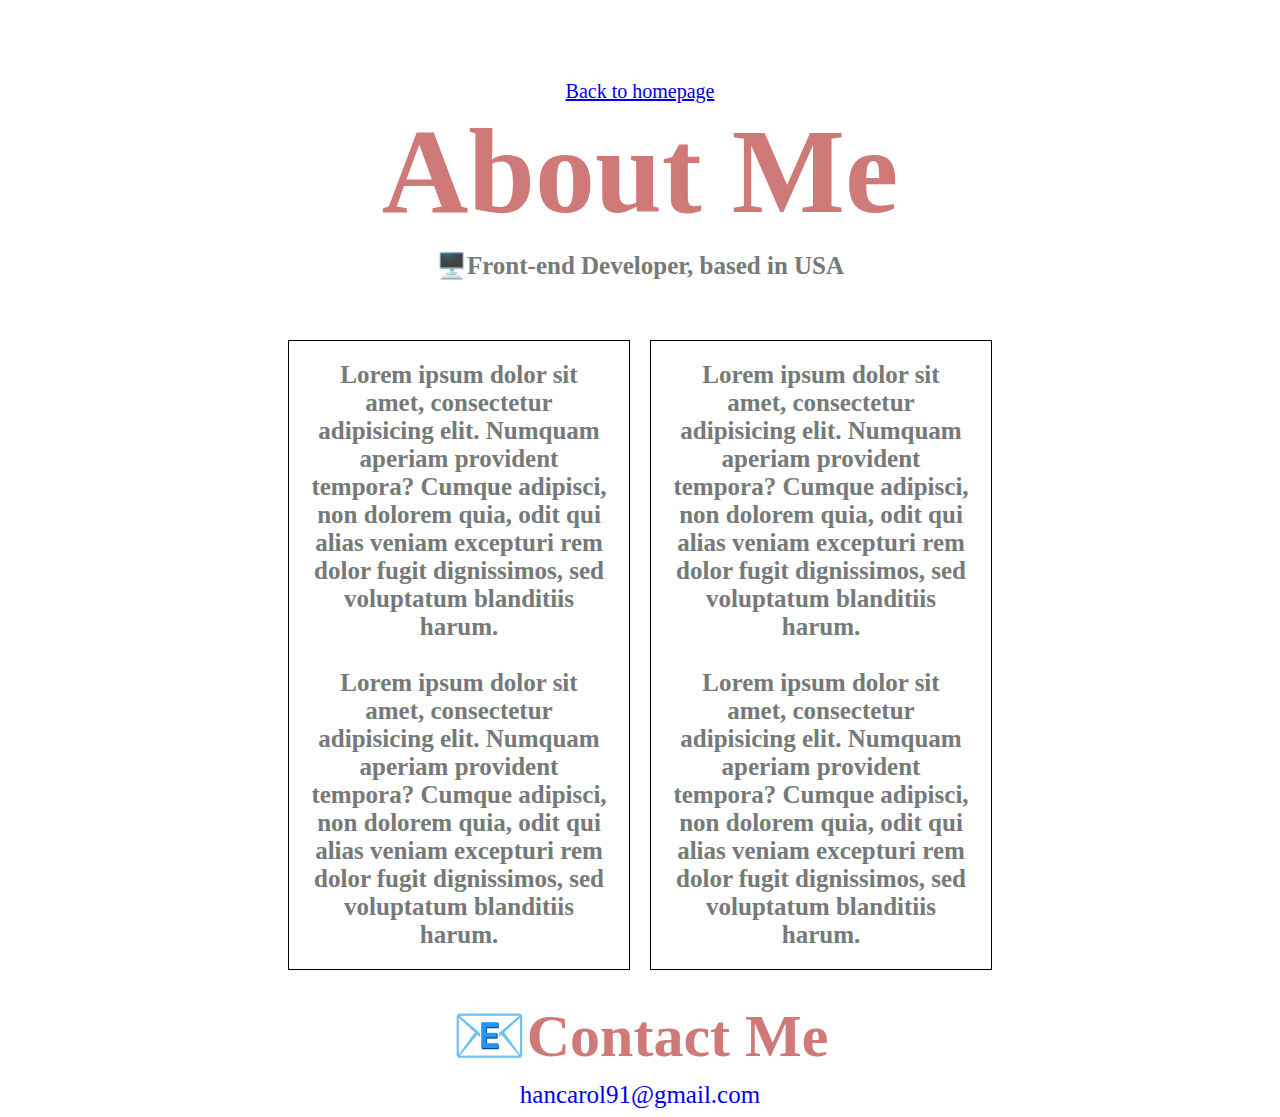
==== about.html @ 01b7a975 "added about.html as a multi-page document, added css and index.html as a start of the portfolio" ====
<!DOCTYPE html>
<html lang="en">
  <head>
    <meta charset="UTF-8" />
    <meta name="viewport" content="width=device-width, initial-scale=1.0" />
    <meta http-equiv="X-UA-Compatible" content="ie=edge" />
    <linkrel="stylesheet"href="https://stackpath.bootstrapcdn.com/bootstrap/4.3.1/css/bootstrap.min.css"integrity="sha384-ggOyR0iXCbMQv3Xipma34MD+dH/1fQ784/j6cY/iJTQUOhcWr7x9JvoRxT2MZw1T"crossorigin="anonymous">
    <link rel="stylesheet" href="styles.css" />

    <title>Document</title>
  </head>
  <body>
    <a href="index.html" id="homepage">Back to homepage</a>

    <h1>
      About Me
    </h1>
    <p>🖥️Front-end Developer, based in USA</p>
    <div class="paragraphs">
<p class="paragraph-one"> 
    Lorem ipsum dolor sit amet, consectetur adipisicing elit. Numquam
    aperiam provident tempora? Cumque adipisci, non dolorem quia, odit qui
    alias veniam excepturi rem dolor fugit dignissimos, sed voluptatum
    blanditiis harum.
    <br/>
    <br/>
    Lorem ipsum dolor sit amet, consectetur adipisicing elit. Numquam
    aperiam provident tempora? Cumque adipisci, non dolorem quia, odit qui
    alias veniam excepturi rem dolor fugit dignissimos, sed voluptatum
    blanditiis harum.
    
    </p>
<p class="paragraph-two">
    Lorem ipsum dolor sit amet, consectetur adipisicing elit. Numquam
    aperiam provident tempora? Cumque adipisci, non dolorem quia, odit qui
    alias veniam excepturi rem dolor fugit dignissimos, sed voluptatum
    blanditiis harum.
    <br/>
    <br/>
    Lorem ipsum dolor sit amet, consectetur adipisicing elit. Numquam
    aperiam provident tempora? Cumque adipisci, non dolorem quia, odit qui
    alias veniam excepturi rem dolor fugit dignissimos, sed voluptatum
    blanditiis harum.
    </p>
</div>
    <p id="contact">📧Contact Me</p>
    <a href="mailto:hancarol91@gmail.com" id="email"> hancarol91@gmail.com </a>
  </body>
</html>
---- styles.css ----
:root {
  --primary-color: #6643b5;
  --secondary-color: #cf7979;
  --tertiary-color: #757a79;
}
body {
  text-align: center;
  margin-top: 80px;
}
h1 {
  font-size: 120px;
  margin: 0;
  color: var(--secondary-color);
}

h2 {
  font-size: 50px;
  margin-bottom: 0;
  color: var(--tertiary-color);
}

p {
  font-size: 25px;
  font-weight: bold;
  margin: 10px;
  color: var(--tertiary-color);
}
.main-buttons {
  display: flex;
  flex-direction: row;
  justify-content: center;
  gap: 50px;
}

.buttons {
  border: 1px solid var(--primary-color);
  text-decoration: none;
  padding: 30px 15px;
  display: inline-block;
  border-radius: 15px;
  color: var(--primary-color);
  margin-top: 60px;
  font-size: 30px;
}

.paragraphs {
  display: flex;
  justify-content: center;
  margin-top: 50px;
}

.paragraph-one,
.paragraph-two {
  border: 1px solid black;
  padding: 20px;
  text-align: center;
  max-width: 300px;
}

#contact-me {
  color: white;
  background-color: var(--primary-color);
}
#contact {
  margin-top: 20px;
  font-size: 60px;
  color: var(--secondary-color);
}

#homepage {
  font-size: 20px;
}

#email {
  font-size: 25px;
  text-decoration: none;
}
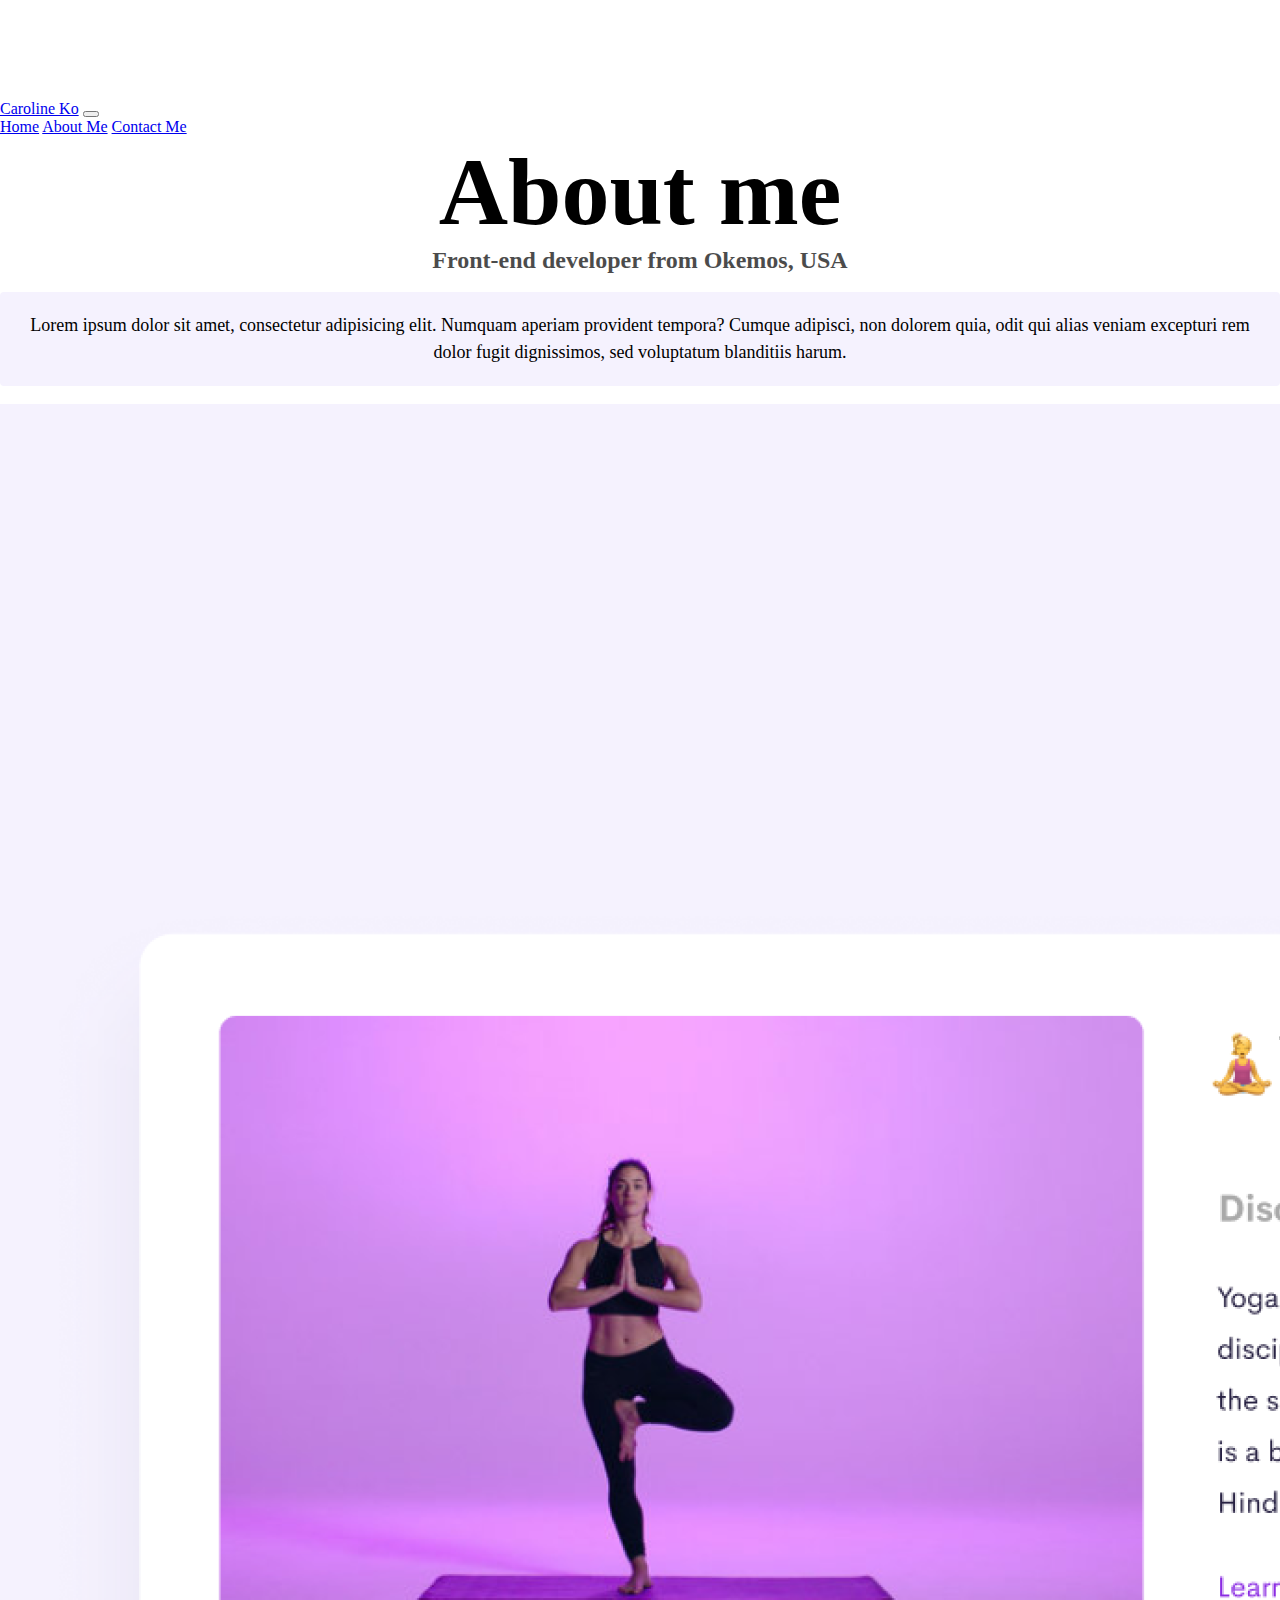
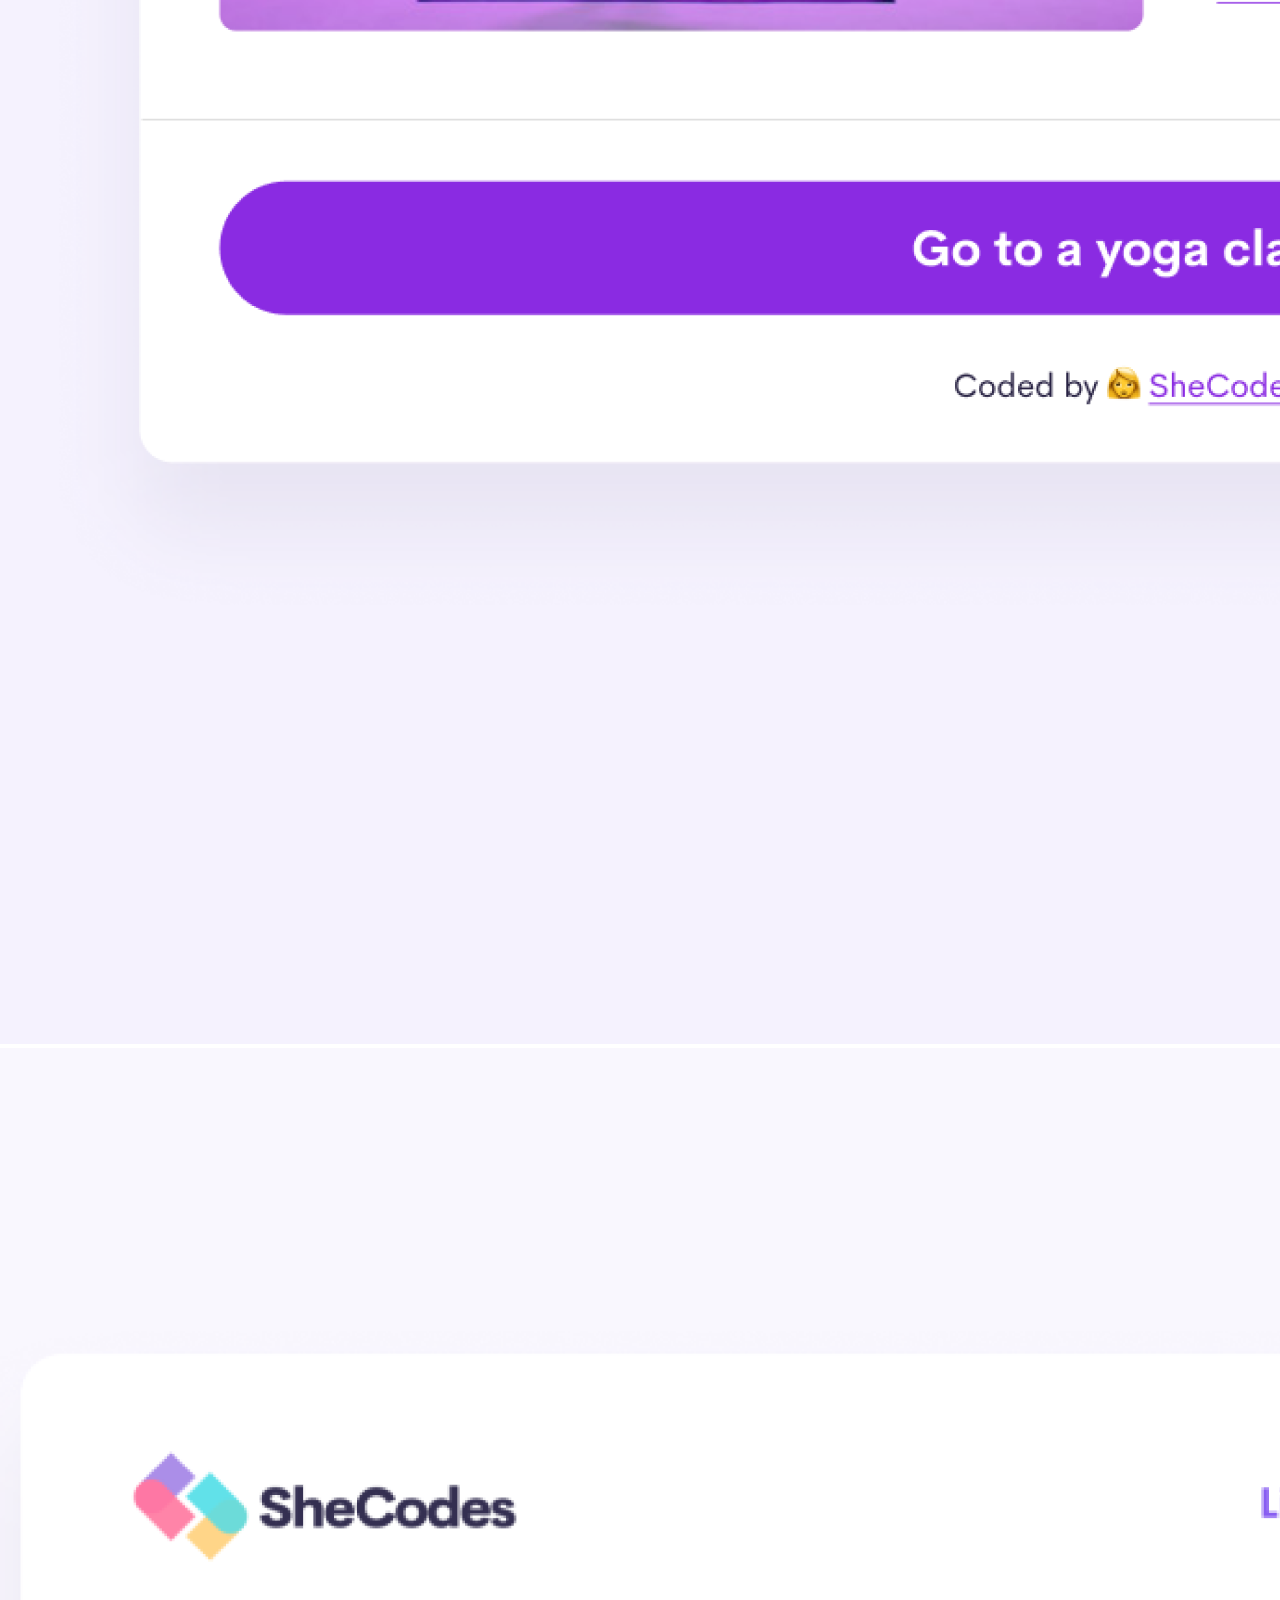
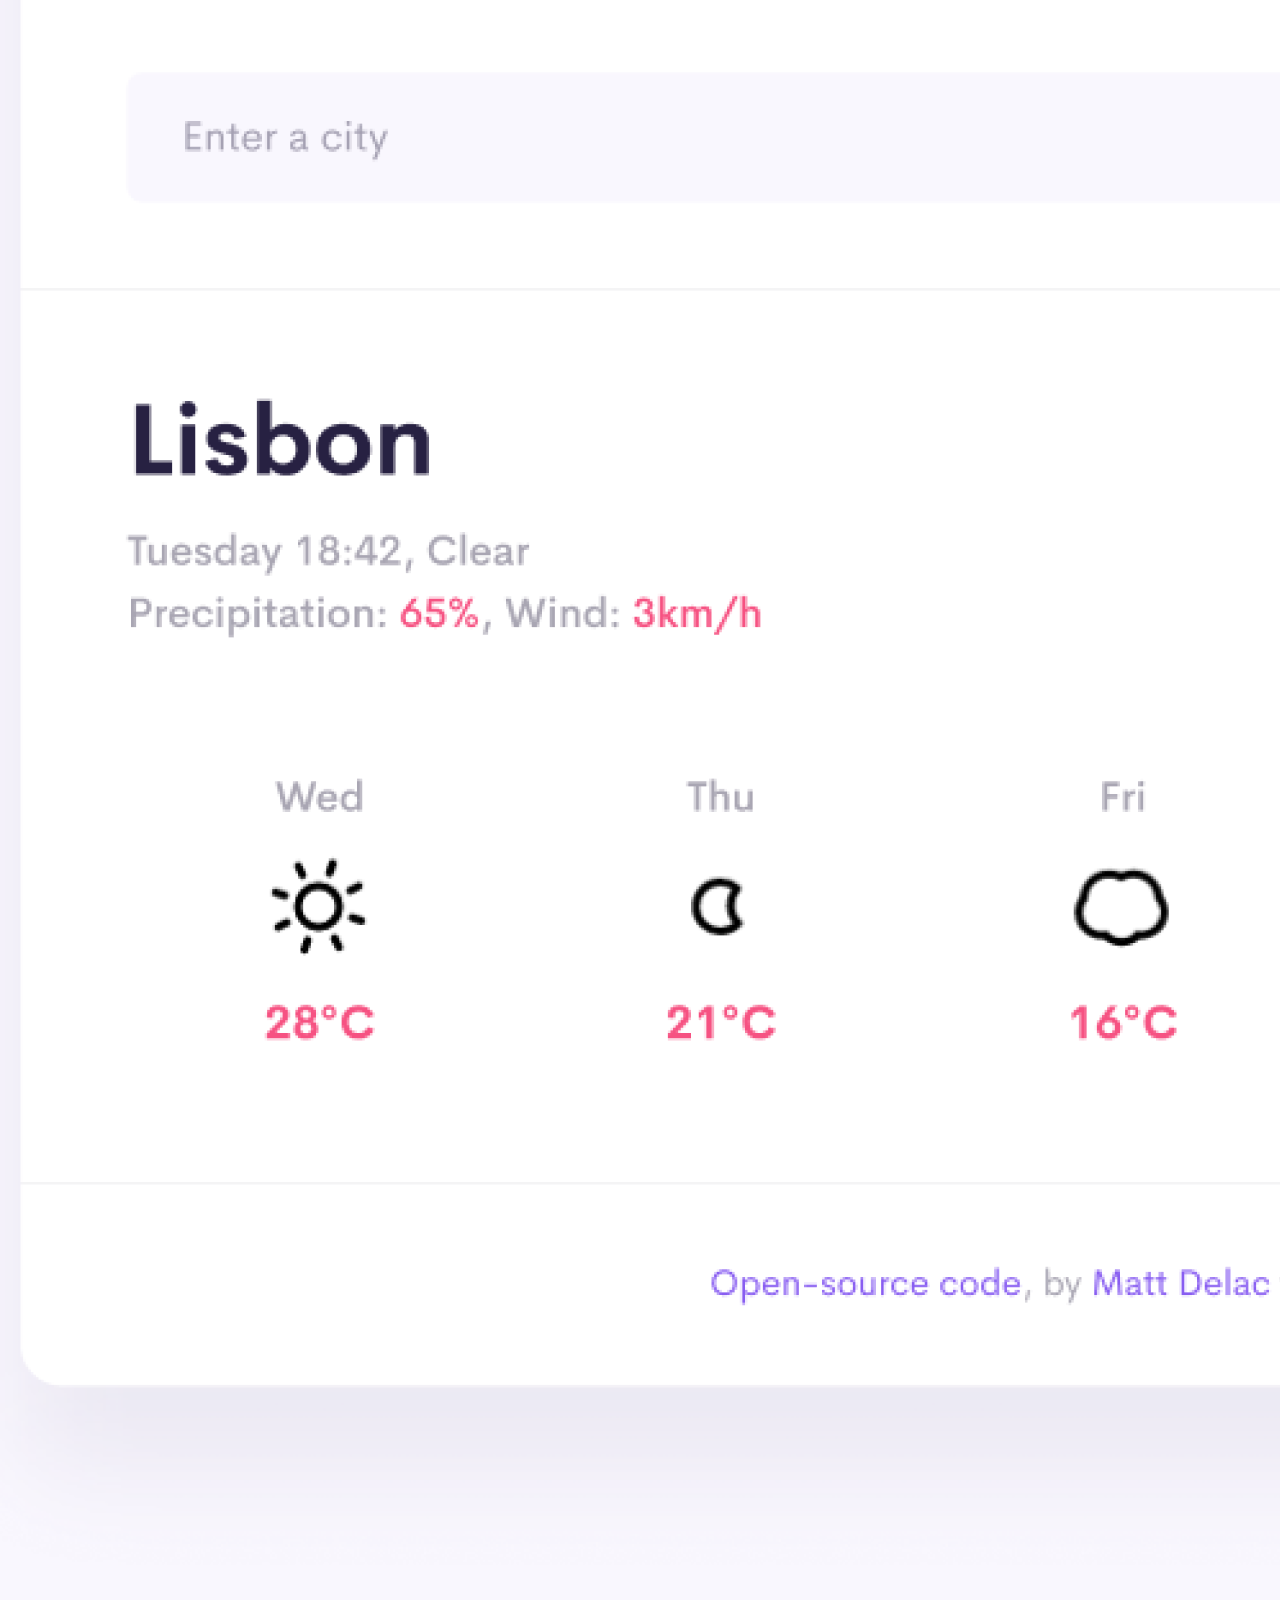
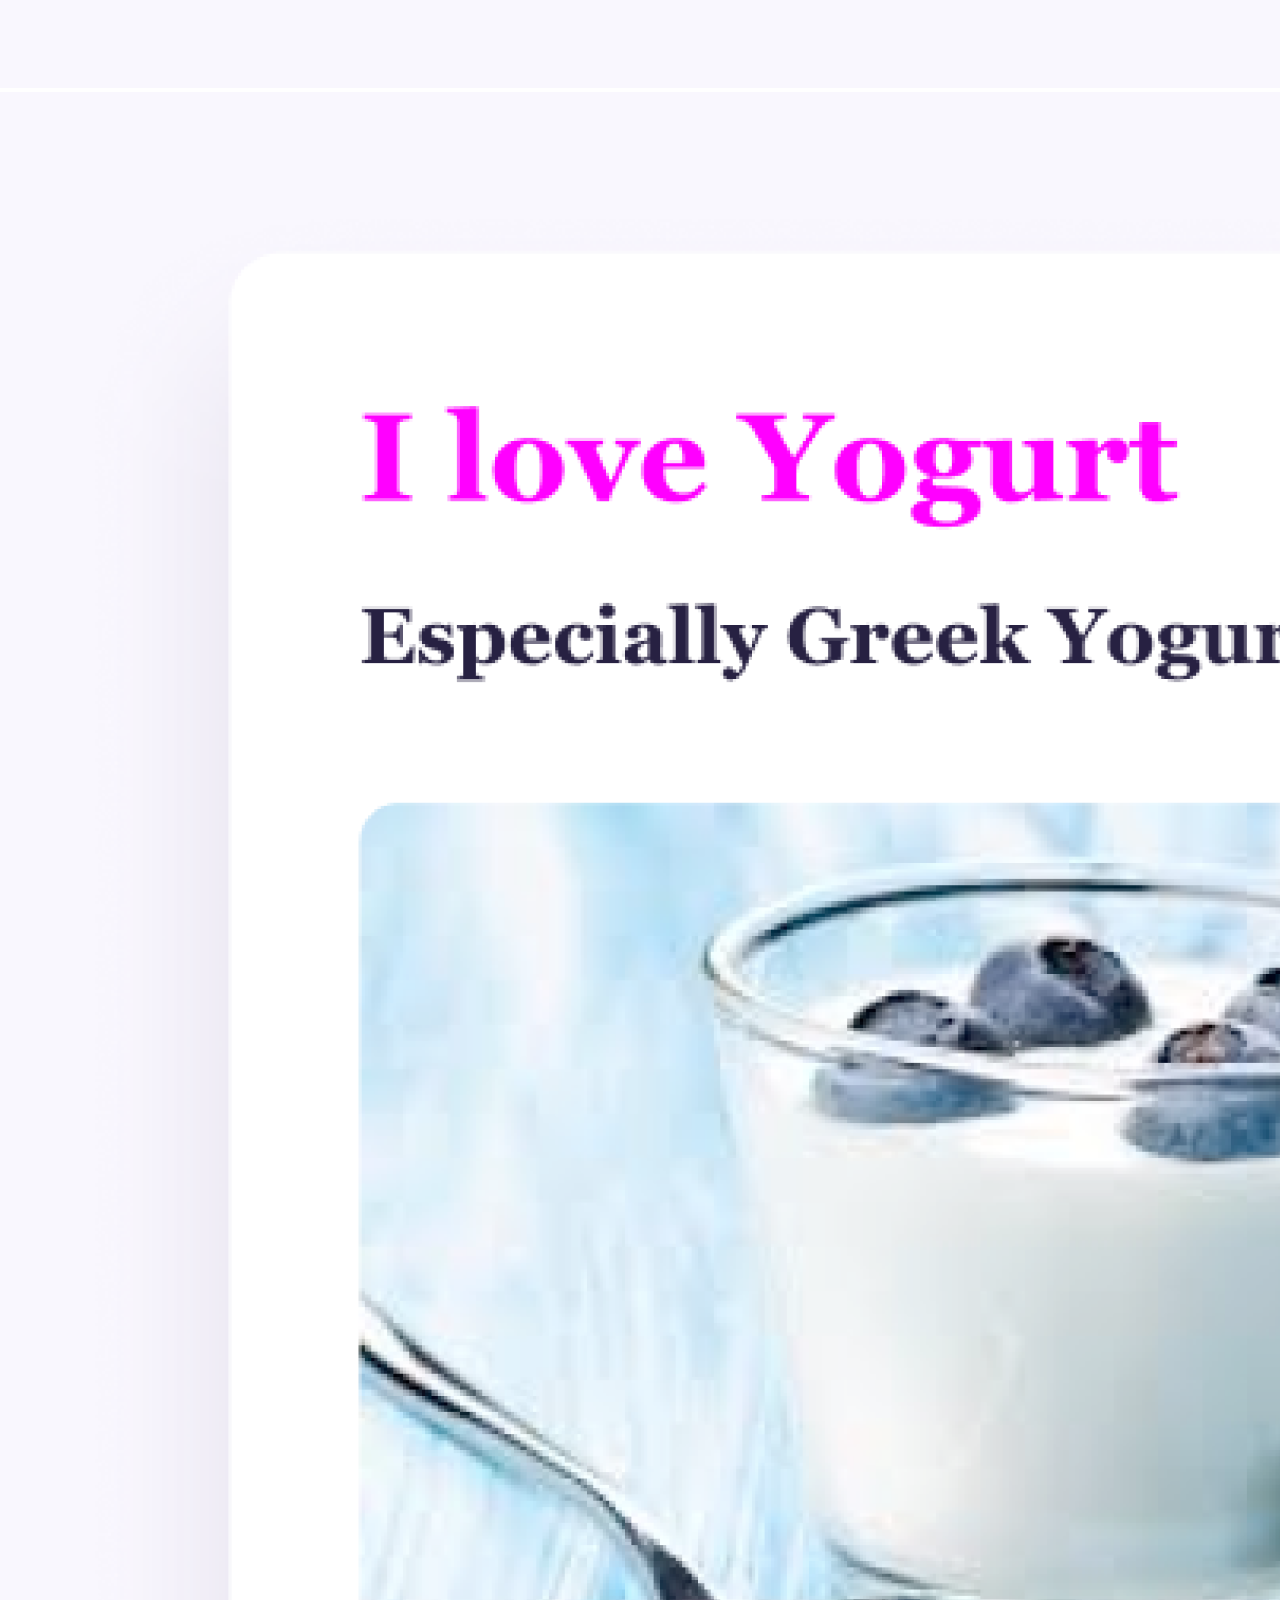
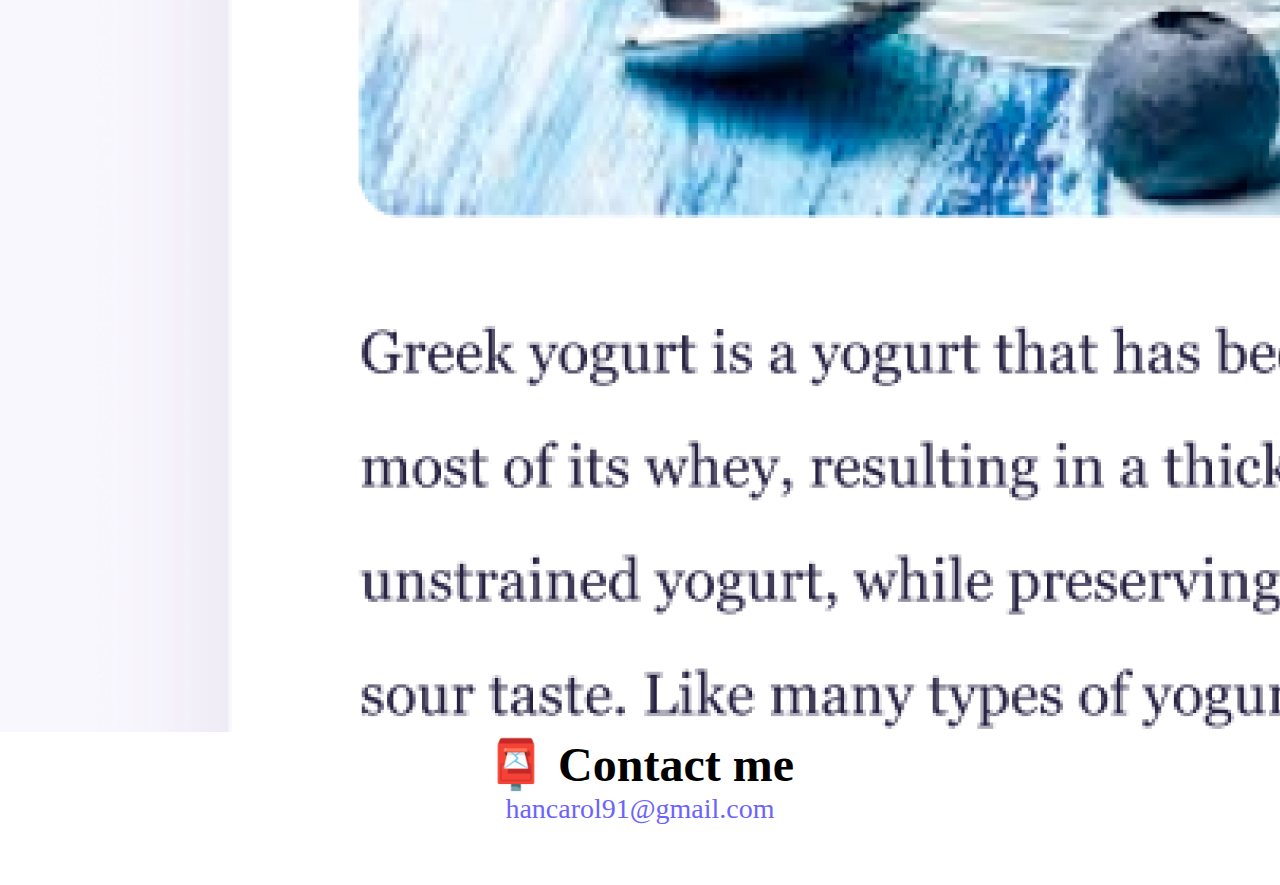
==== commit 5e2c03be: "updated the layout of the multi-page html and css, added navbar" ====
--- a/about.html
+++ b/about.html
@@ -2,48 +2,77 @@
 <html lang="en">
   <head>
     <meta charset="UTF-8" />
+    <meta http-equiv="X-UA-Compatible" content="IE=edge" />
     <meta name="viewport" content="width=device-width, initial-scale=1.0" />
-    <meta http-equiv="X-UA-Compatible" content="ie=edge" />
-    <linkrel="stylesheet"href="https://stackpath.bootstrapcdn.com/bootstrap/4.3.1/css/bootstrap.min.css"integrity="sha384-ggOyR0iXCbMQv3Xipma34MD+dH/1fQ784/j6cY/iJTQUOhcWr7x9JvoRxT2MZw1T"crossorigin="anonymous">
+    <link
+      href="https://cdn.jsdelivr.net/npm/bootstrap@5.0.2/dist/css/bootstrap.min.css"
+      rel="stylesheet"
+      integrity="sha384-EVSTQN3/azprG1Anm3QDgpJLIm9Nao0Yz1ztcQTwFspd3yD65VohhpuuCOmLASjC"
+      crossorigin="anonymous"
+    />
     <link rel="stylesheet" href="styles.css" />
-
-    <title>Document</title>
+    <title>About Caroline Ko</title>
   </head>
   <body>
-    <a href="index.html" id="homepage">Back to homepage</a>
+    <nav class="navbar navbar-expand-lg navbar-light bg-light fixed-top">
+      <div class="container-fluid">
+        <a class="navbar-brand" href="#">Caroline Ko</a>
+        <button
+          class="navbar-toggler"
+          type="button"
+          data-bs-toggle="collapse"
+          data-bs-target="#navbarNavAltMarkup"
+          aria-controls="navbarNavAltMarkup"
+          aria-expanded="false"
+          aria-label="Toggle navigation"
+        >
+          <span class="navbar-toggler-icon"></span>
+        </button>
+        <div class="collapse navbar-collapse" id="navbarNavAltMarkup">
+          <div class="navbar-nav">
+            <a class="nav-link" aria-current="page" href="index.html"
+              >Home</a
+            >
+            <a class="nav-link active" href="about.html">About Me</a>
+            <a class="nav-link " href="about.html#contact">Contact Me</a>
+          </div>
+        </div>
+      </div>
+    </nav>
 
-    <h1>
-      About Me
-    </h1>
-    <p>🖥️Front-end Developer, based in USA</p>
-    <div class="paragraphs">
-<p class="paragraph-one"> 
-    Lorem ipsum dolor sit amet, consectetur adipisicing elit. Numquam
-    aperiam provident tempora? Cumque adipisci, non dolorem quia, odit qui
-    alias veniam excepturi rem dolor fugit dignissimos, sed voluptatum
-    blanditiis harum.
-    <br/>
-    <br/>
-    Lorem ipsum dolor sit amet, consectetur adipisicing elit. Numquam
-    aperiam provident tempora? Cumque adipisci, non dolorem quia, odit qui
-    alias veniam excepturi rem dolor fugit dignissimos, sed voluptatum
-    blanditiis harum.
-    
+    <h1>About me</h1>
+    <h3>Front-end developer from Okemos, USA</h3>
+    <p class="mt-5">
+      Lorem ipsum dolor sit amet, consectetur adipisicing elit. Numquam aperiam
+      provident tempora? Cumque adipisci, non dolorem quia, odit qui alias
+      veniam excepturi rem dolor fugit dignissimos, sed voluptatum blanditiis
+      harum.
     </p>
-<p class="paragraph-two">
-    Lorem ipsum dolor sit amet, consectetur adipisicing elit. Numquam
-    aperiam provident tempora? Cumque adipisci, non dolorem quia, odit qui
-    alias veniam excepturi rem dolor fugit dignissimos, sed voluptatum
-    blanditiis harum.
-    <br/>
-    <br/>
-    Lorem ipsum dolor sit amet, consectetur adipisicing elit. Numquam
-    aperiam provident tempora? Cumque adipisci, non dolorem quia, odit qui
-    alias veniam excepturi rem dolor fugit dignissimos, sed voluptatum
-    blanditiis harum.
-    </p>
-</div>
-    <p id="contact">📧Contact Me</p>
-    <a href="mailto:hancarol91@gmail.com" id="email"> hancarol91@gmail.com </a>
+    <div class="container mt-5">
+      <div class="row">
+        <div class="col-sm-4">
+          <img src="images/yoga.png" alt="yoga" class="w-100 img-fluid" />
+        </div>
+        <div class="col-sm-4">
+          <img
+            src="images/weather.png"
+            alt="weather-app"
+            class="w-100 img-fluid"
+          />
+        </div>
+        <div class="col-sm-4">
+          <img src="images/yogurt.png" alt="yogurt" class="w-100 img-fluid" />
+        </div>
+      </div>
+    </div>
+    <div id="contact" class="mt-5">
+      <h2>📮 Contact me</h2>
+      <a href="mailto:[email]" class="email-link"> hancarol91@gmail.com </a>
+    </div>
+    <script
+      src="https://cdn.jsdelivr.net/npm/bootstrap@5.0.2/dist/js/bootstrap.bundle.min.js"
+      integrity="sha384-MrcW6ZMFYlzcLA8Nl+NtUVF0sA7MsXsP1UyJoMp4YLEuNSfAP+JcXn/tWtIaxVXM"
+      crossorigin="anonymous"
+    ></script>
   </body>
 </html>
--- a/styles.css
+++ b/styles.css
@@ -1,77 +1,86 @@
 :root {
-  --primary-color: #6643b5;
-  --secondary-color: #cf7979;
-  --tertiary-color: #757a79;
+  --primary-color: #6c63ff;
+  --secondary-color: #f5f2fe;
+  --box-shadow: 0 5px 10px rgba(0, 0, 0, 0.3);
 }
+
 body {
+  margin: 60px auto;
+  max-width: 1500px;
+  margin-top: 100px;
+}
+
+h1,
+h2,
+h3 {
   text-align: center;
-  margin-top: 80px;
+  margin: 0;
 }
+
 h1 {
-  font-size: 120px;
-  margin: 0;
-  color: var(--secondary-color);
+  font-size: 96px;
 }
 
 h2 {
-  font-size: 50px;
-  margin-bottom: 0;
-  color: var(--tertiary-color);
+  font-size: 48px;
+}
+
+h3 {
+  font-size: 24px;
+  opacity: 0.7;
 }
 
 p {
-  font-size: 25px;
-  font-weight: bold;
-  margin: 10px;
-  color: var(--tertiary-color);
-}
-.main-buttons {
-  display: flex;
-  flex-direction: row;
-  justify-content: center;
-  gap: 50px;
+  background: var(--secondary-color);
+  padding: 20px;
+  border-radius: 4px;
+  font-size: 18px;
+  line-height: 1.5;
+  text-align: center;
 }
 
-.buttons {
-  border: 1px solid var(--primary-color);
-  text-decoration: none;
-  padding: 30px 15px;
-  display: inline-block;
-  border-radius: 15px;
-  color: var(--primary-color);
-  margin-top: 60px;
-  font-size: 30px;
+.navigation-links {
+  display: flex;
+  margin-top: 40px;
+  justify-content: center;
 }
 
-.paragraphs {
+.navigation-links a {
+  margin: 20px;
+  border-radius: 4px;
+  padding: 20px 15px;
+  text-decoration: none;
+  text-transform: capitalize;
+}
+
+.contact-link {
+  background: var(--primary-color);
+  box-shadow: var(--box-shadow);
+  color: white;
+}
+
+.about-link {
+  color: var(--primary-color);
+  border: 1px solid var(--primary-color);
+}
+
+.about-paragraphs p {
+  margin: 10px;
+}
+
+.email-link {
   display: flex;
   justify-content: center;
-  margin-top: 50px;
+  color: var(--primary-color);
+  font-size: 28px;
+  text-decoration: none;
 }
 
-.paragraph-one,
-.paragraph-two {
-  border: 1px solid black;
-  padding: 20px;
-  text-align: center;
-  max-width: 300px;
+.email-link:hover {
+  text-decoration: underline;
 }
 
-#contact-me {
-  color: white;
-  background-color: var(--primary-color);
+.app-title {
+  text-align: left;
+  font-size: 35px;
 }
-#contact {
-  margin-top: 20px;
-  font-size: 60px;
-  color: var(--secondary-color);
-}
-
-#homepage {
-  font-size: 20px;
-}
-
-#email {
-  font-size: 25px;
-  text-decoration: none;
-}
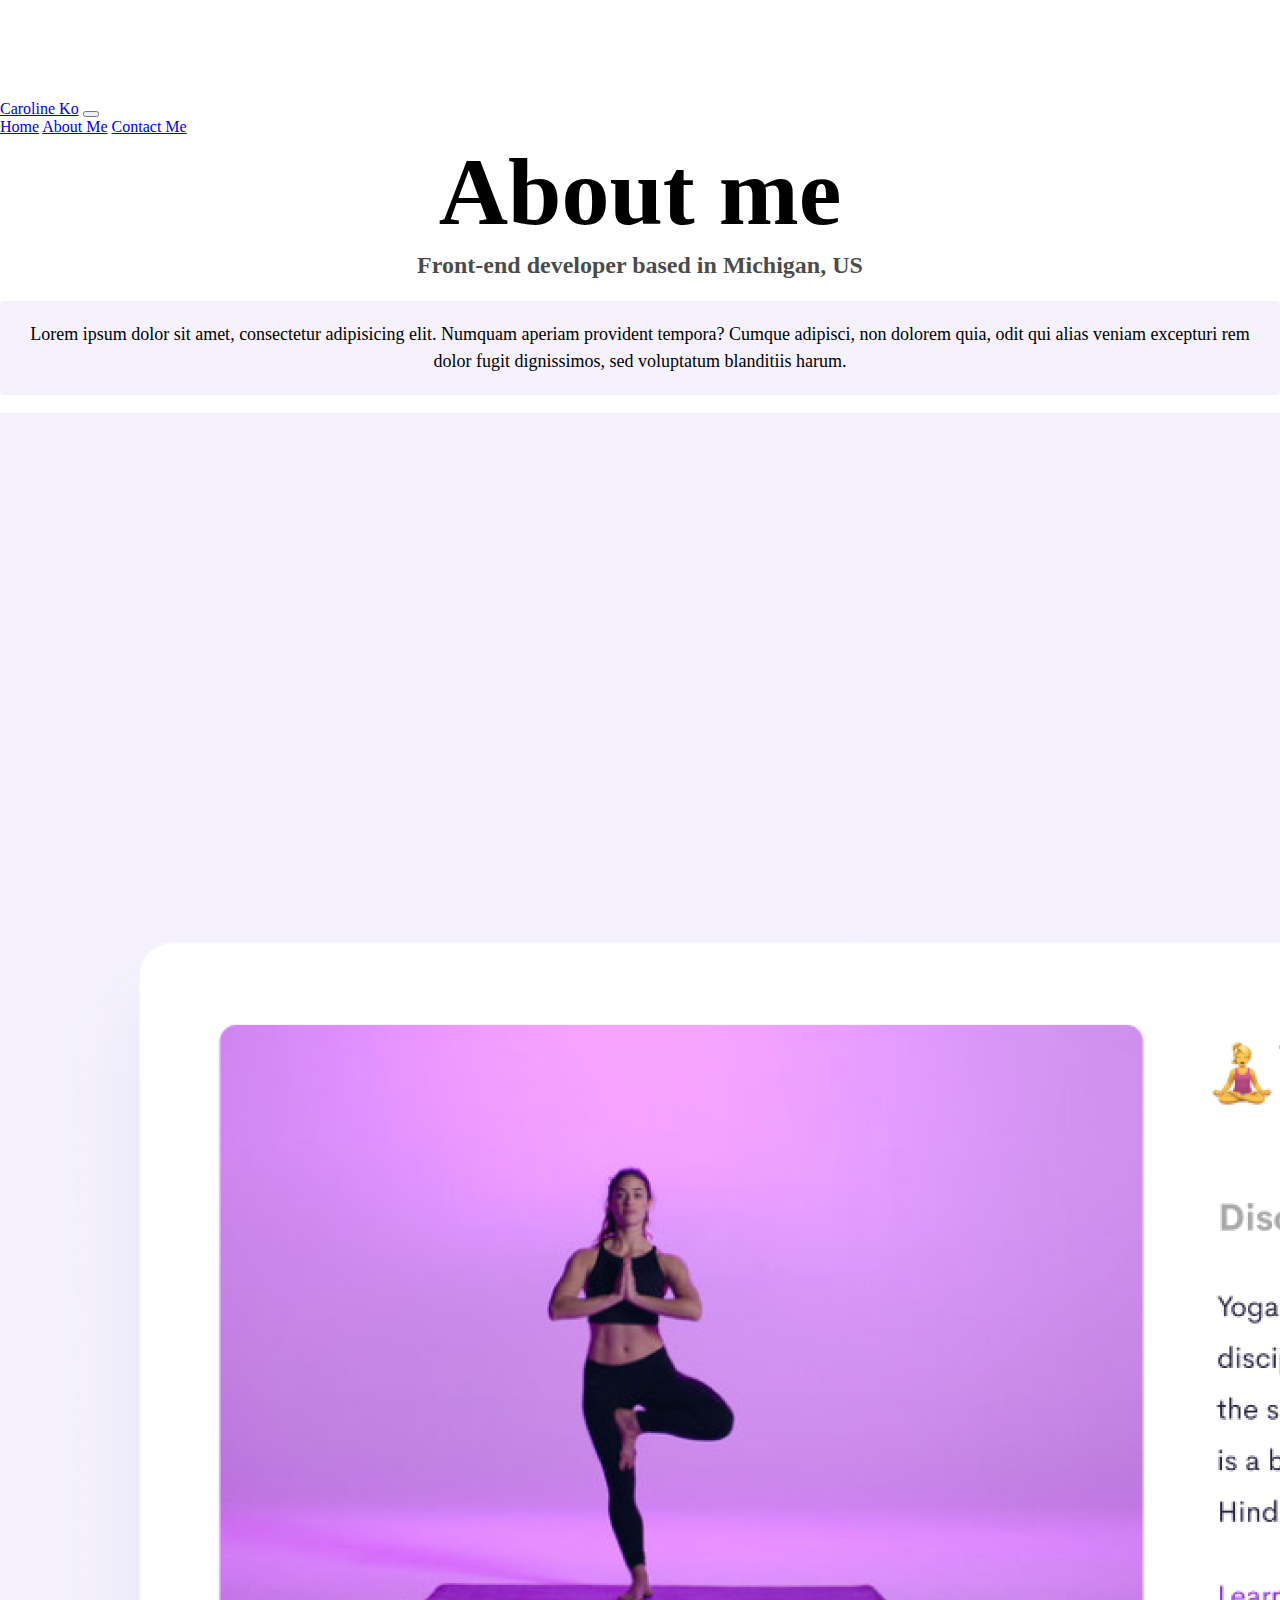
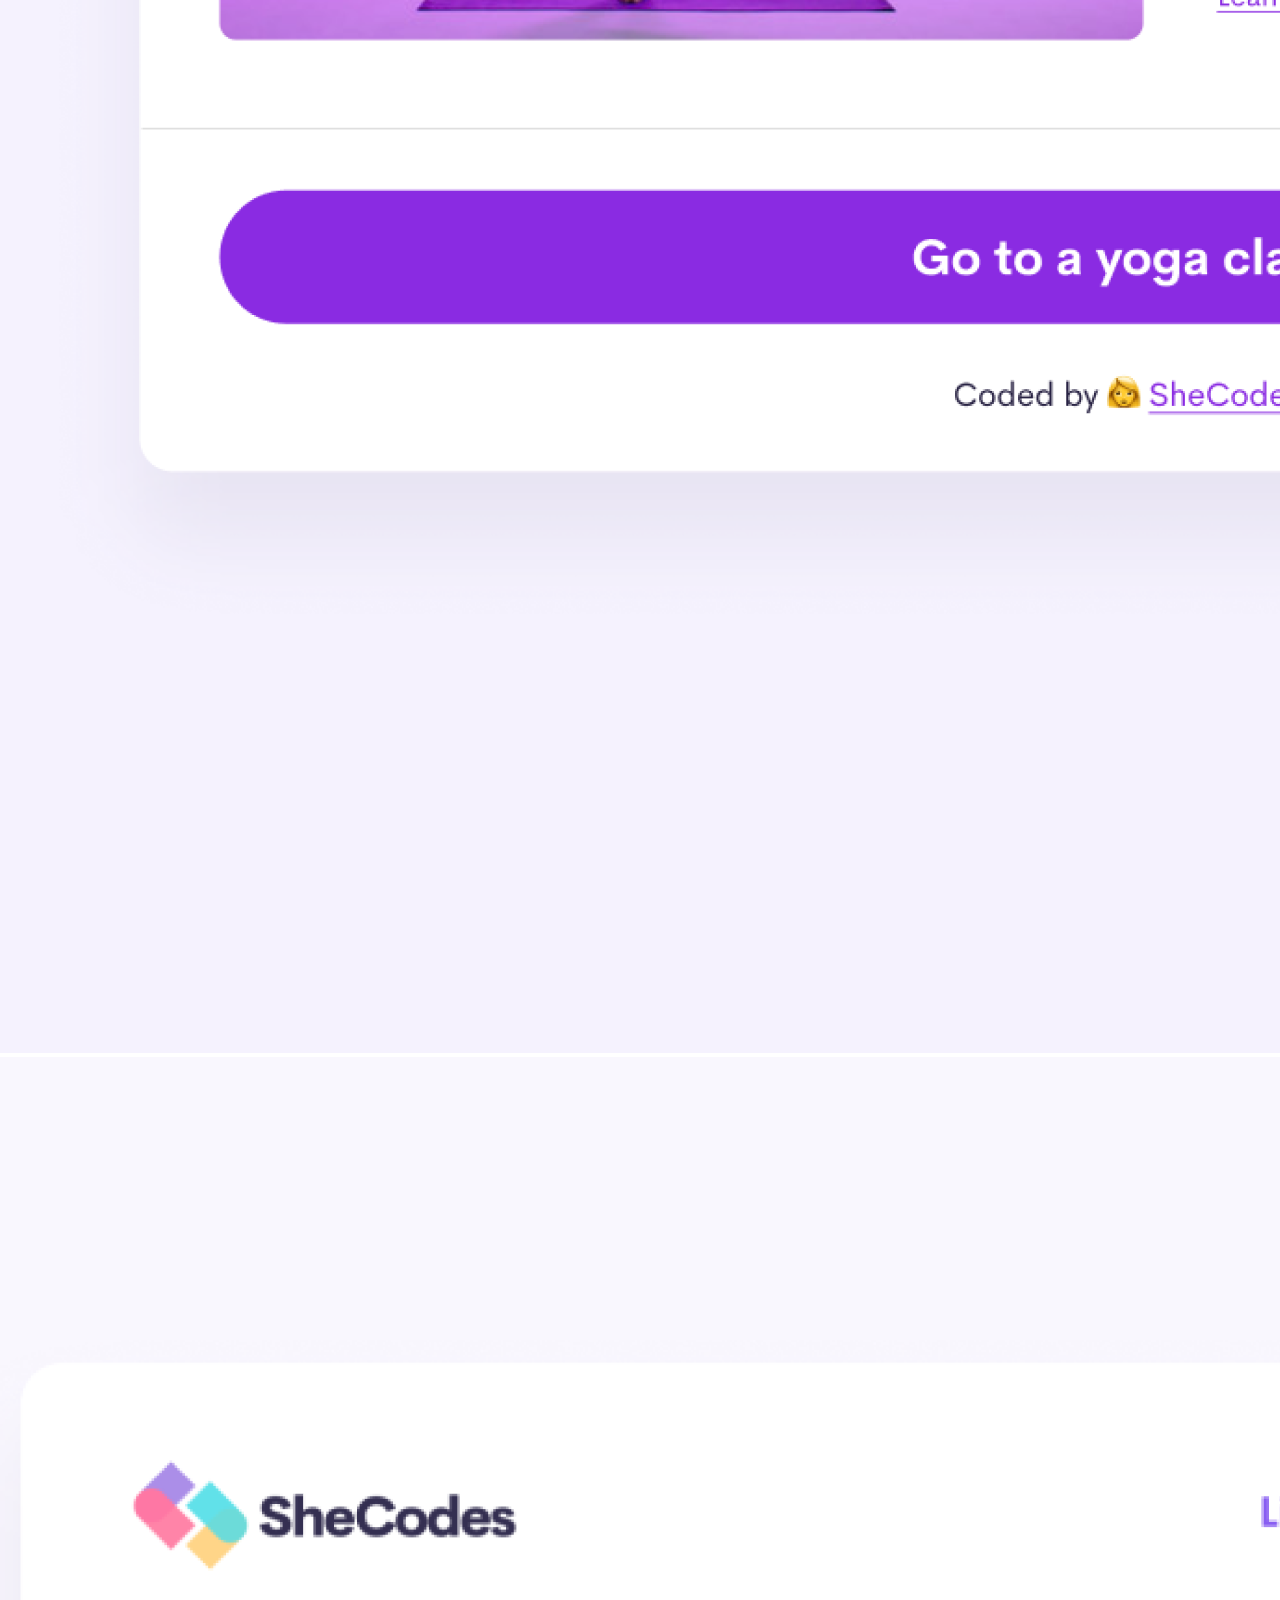
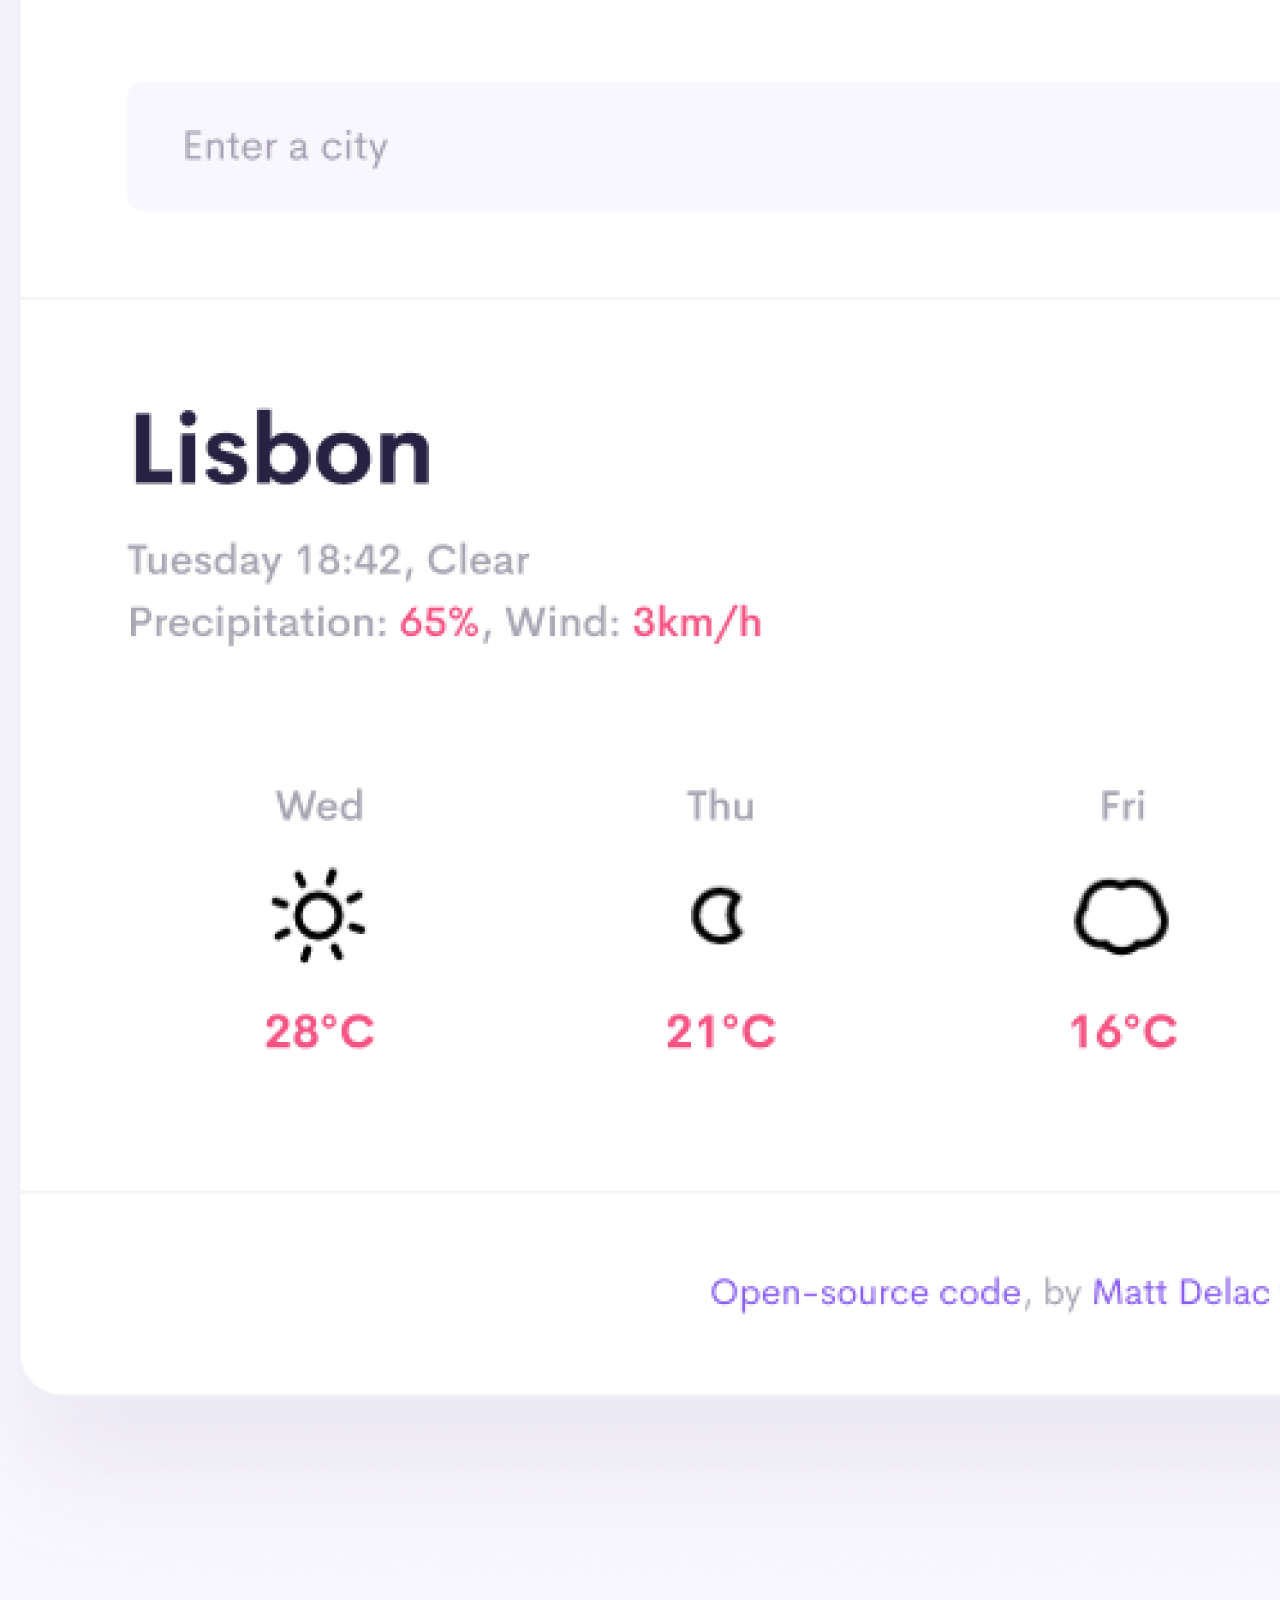
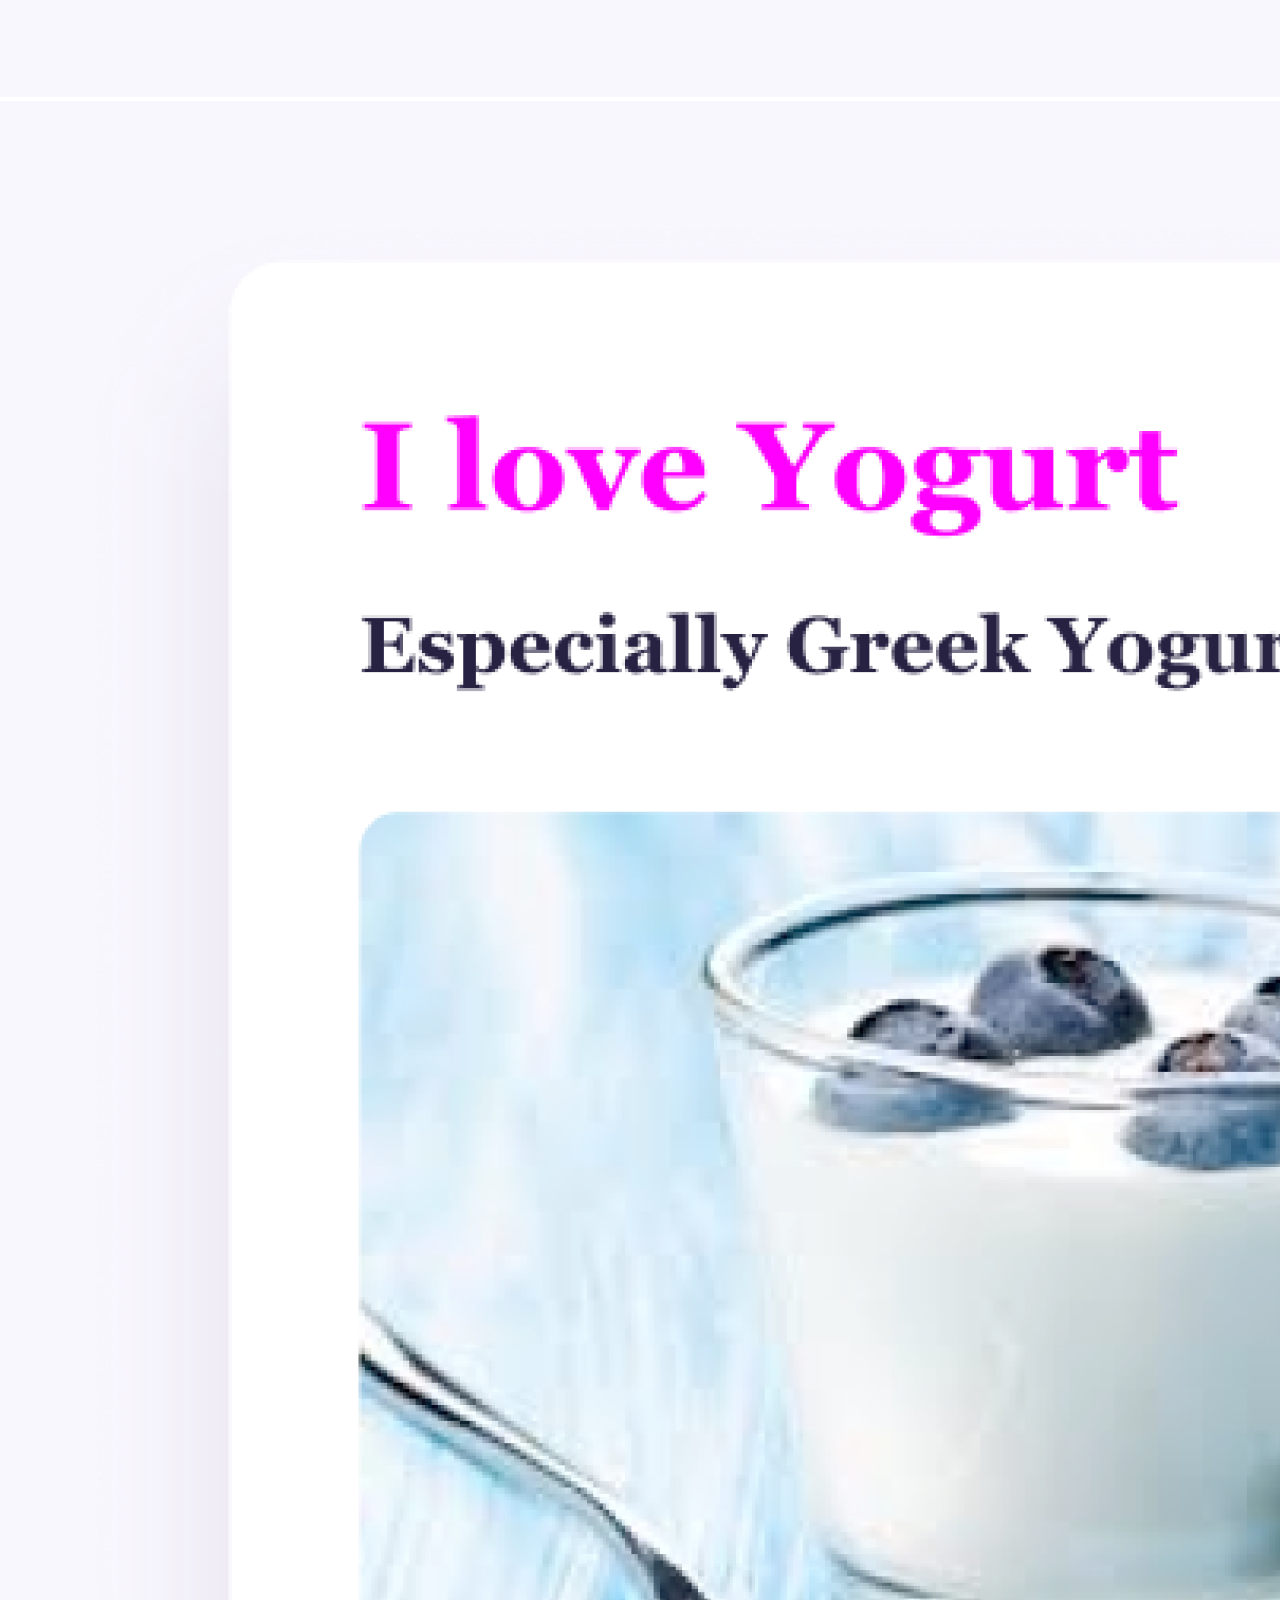
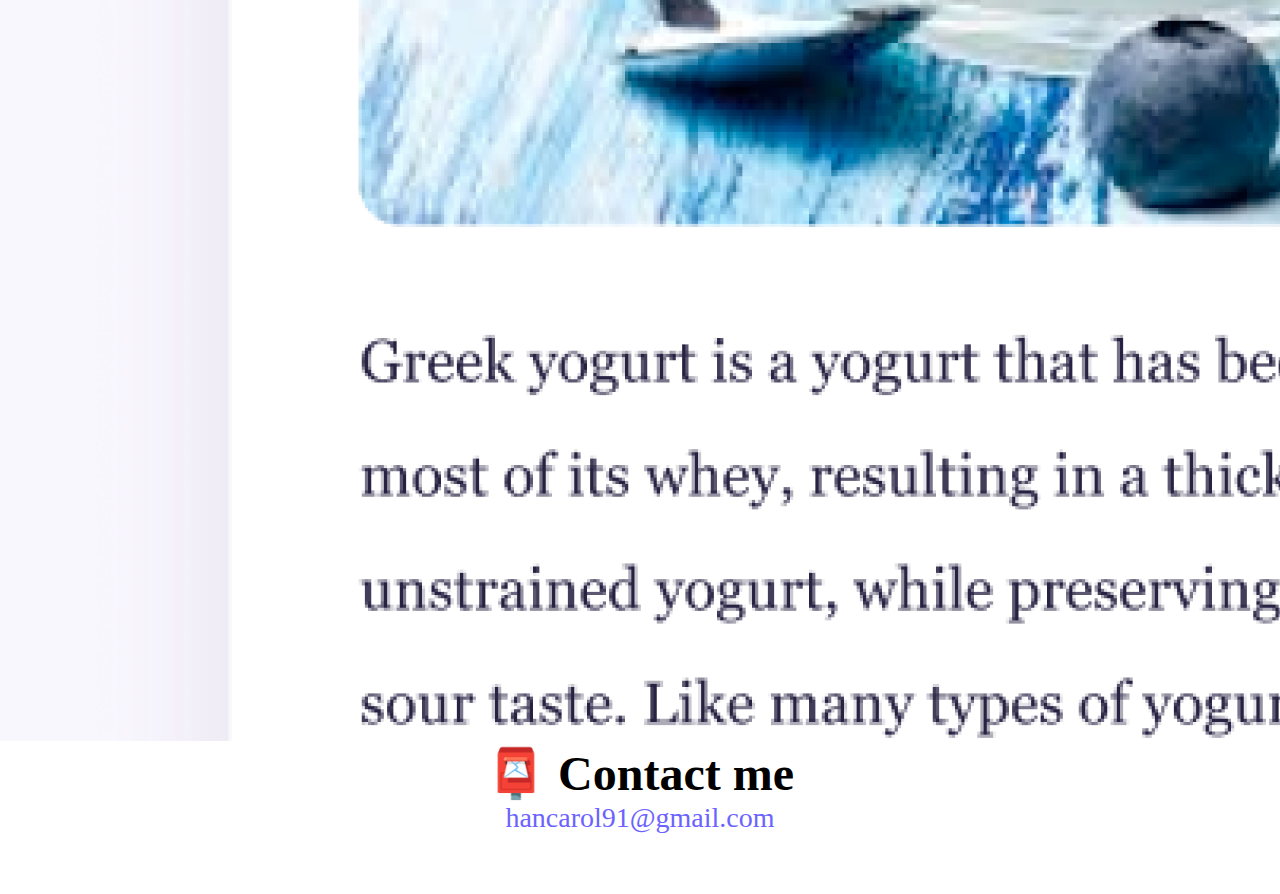
==== commit 32b8534b: "couple touches to the style of the webpage" ====
--- a/about.html
+++ b/about.html
@@ -4,6 +4,11 @@
     <meta charset="UTF-8" />
     <meta http-equiv="X-UA-Compatible" content="IE=edge" />
     <meta name="viewport" content="width=device-width, initial-scale=1.0" />
+    <meta
+      name="description"
+      content="A front-end developer portfolio that showcases all the projects that were created utilizing javascript, html, css, bootstrap, and many more techniques."
+    />
+
     <link
       href="https://cdn.jsdelivr.net/npm/bootstrap@5.0.2/dist/css/bootstrap.min.css"
       rel="stylesheet"
@@ -11,7 +16,7 @@
       crossorigin="anonymous"
     />
     <link rel="stylesheet" href="styles.css" />
-    <title>About Caroline Ko</title>
+    <title>About Caroline Ko - Frontend Developer</title>
   </head>
   <body>
     <nav class="navbar navbar-expand-lg navbar-light bg-light fixed-top">
@@ -30,18 +35,15 @@
         </button>
         <div class="collapse navbar-collapse" id="navbarNavAltMarkup">
           <div class="navbar-nav">
-            <a class="nav-link" aria-current="page" href="index.html"
-              >Home</a
-            >
+            <a class="nav-link" aria-current="page" href="index.html">Home</a>
             <a class="nav-link active" href="about.html">About Me</a>
-            <a class="nav-link " href="about.html#contact">Contact Me</a>
+            <a class="nav-link" href="about.html#contact">Contact Me</a>
           </div>
         </div>
       </div>
     </nav>
-
-    <h1>About me</h1>
-    <h3>Front-end developer from Okemos, USA</h3>
+    <h1 class="main-heading">About me</h1>
+    <h3>Front-end developer based in Michigan, US</h3>
     <p class="mt-5">
       Lorem ipsum dolor sit amet, consectetur adipisicing elit. Numquam aperiam
       provident tempora? Cumque adipisci, non dolorem quia, odit qui alias
--- a/styles.css
+++ b/styles.css
@@ -28,6 +28,7 @@
 h3 {
   font-size: 24px;
   opacity: 0.7;
+  line-height: 1.5;
 }
 
 p {
@@ -41,7 +42,7 @@
 
 .navigation-links {
   display: flex;
-  margin-top: 40px;
+  margin-top: 10px;
   justify-content: center;
 }
 
@@ -51,6 +52,11 @@
   padding: 20px 15px;
   text-decoration: none;
   text-transform: capitalize;
+}
+
+.main-links {
+  display: flex;
+  justify-content: center;
 }
 
 .contact-link {
@@ -84,3 +90,24 @@
   text-align: left;
   font-size: 35px;
 }
+
+@media (max-width: 770px) {
+  .homepage-image {
+    display: none;
+  }
+  .main-paragraphs {
+    display: flex;
+    text-align: center;
+  }
+  .main-heading {
+    font-size: 58px;
+  }
+
+  h2 {
+    font-size: 36px;
+
+  }
+  h3{
+    font-size: 20px;
+  }
+}
